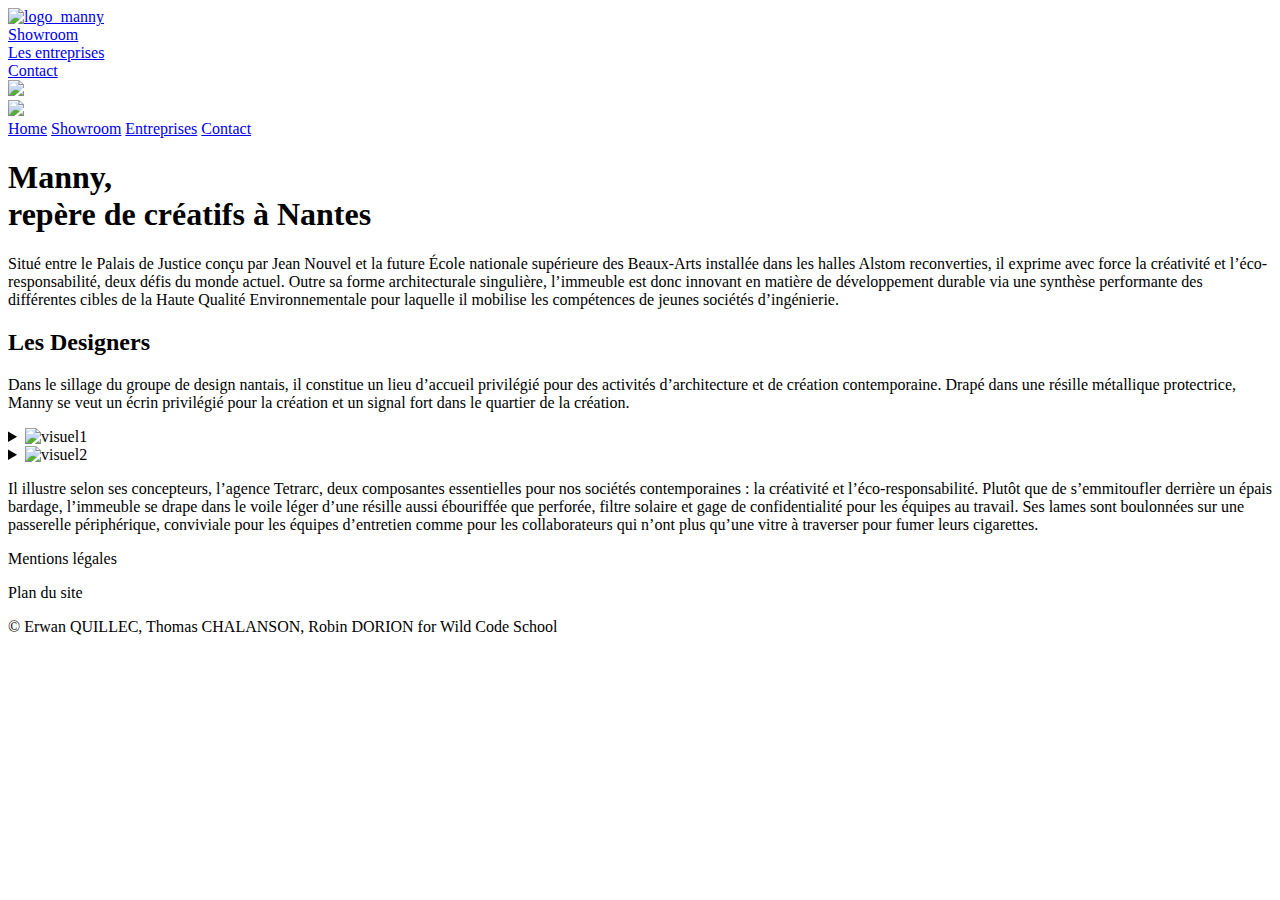
==== index.html @ 836ca5a5 "html cleaning : comments" ====
<!DOCTYPE html>
<html lang=fr dir="ltr">
  <head>
    <link rel="stylesheet" href="style.css">
    <meta charset="utf-8">
    <title>Immeuble Manny</title>
    <meta name='viewport' content='width=device-width, initial-scale=1.0, maximum-scale=1.0'>
    <script src="https://kit.fontawesome.com/61cb14f18b.js" crossorigin="anonymous"></script>
  </head>
  <body class="body-home">
    <header>
      <nav class="nav_links">
          <div class="nav_left">
            <li class="logo"><a href="index.html"><img src="images/logo_manny-2.png" alt="logo_manny"></a></li>
            <li><a href="showroom.html">Showroom</a></li>
            <li><a class="nav-entreprises" href="les_entreprises.html">Les entreprises</a></li>
          </div>
          <div class="nav_right">
            <li><a class="nav-contact" href="contact.html">Contact</a></li>
          </div>
      </nav>
    </header>

    <div class="header-mobile">
      <img id="button" src="images/open-menu.png">
      <div id="overlay">
        <img id="button2" src="images/open-menu.png">
        <nav id="nav">
          <a href="index.html">Home</a>
          <a href="showroom.html">Showroom</a>
          <a href="les_entreprises.html">Entreprises</a>
          <a href="contact.html">Contact</a>
        </nav>
      </div>
    </div>

    </div>

    <div class="texte">
      <h1>Manny,</br> repère de créatifs à Nantes</h1>
      <p>Situé entre le Palais de Justice conçu par Jean Nouvel et la future École nationale
        supérieure des Beaux-Arts installée dans les halles Alstom reconverties,
        il exprime avec force la créativité et l’éco-responsabilité, deux défis du monde actuel.
        Outre sa forme architecturale singulière, l’immeuble est donc innovant en matière de
        développement durable via une synthèse performante des différentes cibles de la Haute
        Qualité Environnementale pour laquelle il mobilise les compétences de jeunes sociétés
        d’ingénierie. </p>
    </div>
    <div class="parallax-home"></div>
<div class="tag-wrap">
    <div class="parallax-up-home">
      <div class="wrap-soustitre-home">
          <h2 class="titre-contenu">Les Designers</h2>
          <div class="sous-titre">
            <p class="italic">Dans le sillage du groupe de design nantais, il constitue un lieu d’accueil privilégié pour des activités d’architecture et de création contemporaine.
            Drapé dans une résille métallique protectrice, Manny se veut un écrin privilégié pour la création et un signal fort dans le quartier de la création.</p>
          </div>
      </div>
      <section class="contenu-home">
        <details class="image-contenu modal">
          <summary class="modal-trigger"> <img src="images/contenu-home-1.png" alt="visuel1"> </summary>
          <div class="modal-content"> <img src="images/contenu-home-1.png" alt="visuel1"> </div>
        </details>
        <details class="image-contenu modal2">
          <summary class="modal-trigger2"> <img src="images/contenu-home-2.jpg" alt="visuel2"> </summary>
          <div class="modal-content2"> <img src="images/contenu-home-2.jpg" alt="visuel2"> </div>
        </details>
        <p>Il illustre selon ses concepteurs, l’agence Tetrarc, deux composantes essentielles pour nos sociétés contemporaines : la créativité et l’éco-responsabilité.
Plutôt que de s’emmitoufler derrière un épais bardage, l’immeuble se drape dans le voile léger d’une résille aussi ébouriffée que perforée, filtre solaire et gage de confidentialité pour les équipes au travail. Ses lames sont boulonnées sur une passerelle périphérique, conviviale pour les équipes d’entretien comme pour les collaborateurs qui n’ont plus qu’une vitre à traverser pour fumer leurs cigarettes.</p>
      </section>
    </div>
      <div class="parallax-2-home">

      </div>
  </div>
        <footer>
          <section class="section-copyright">
            <p>Mentions légales</p>
            <p>Plan du site</p>
            <p>© Erwan QUILLEC, Thomas CHALANSON, Robin DORION for Wild Code School</p>
          </section>
          <section class="section-mediasocial">
            <div><a href="https://fr-fr.facebook.com/"><i class="fab fa-facebook-square fa-3x"></i></a></div>
            <div><a href="https://www.instagram.com/?hl=fr"><i class="fab fa-instagram-square fa-3x"></i></a></div>
            <div><a href="https://twitter.com/home"><i class="fab fa-twitter-square fa-3x"></i></a></div>
          </section>
        </footer>
          <script src="app.js" charset="utf-8"></script>
  </body>
</html>
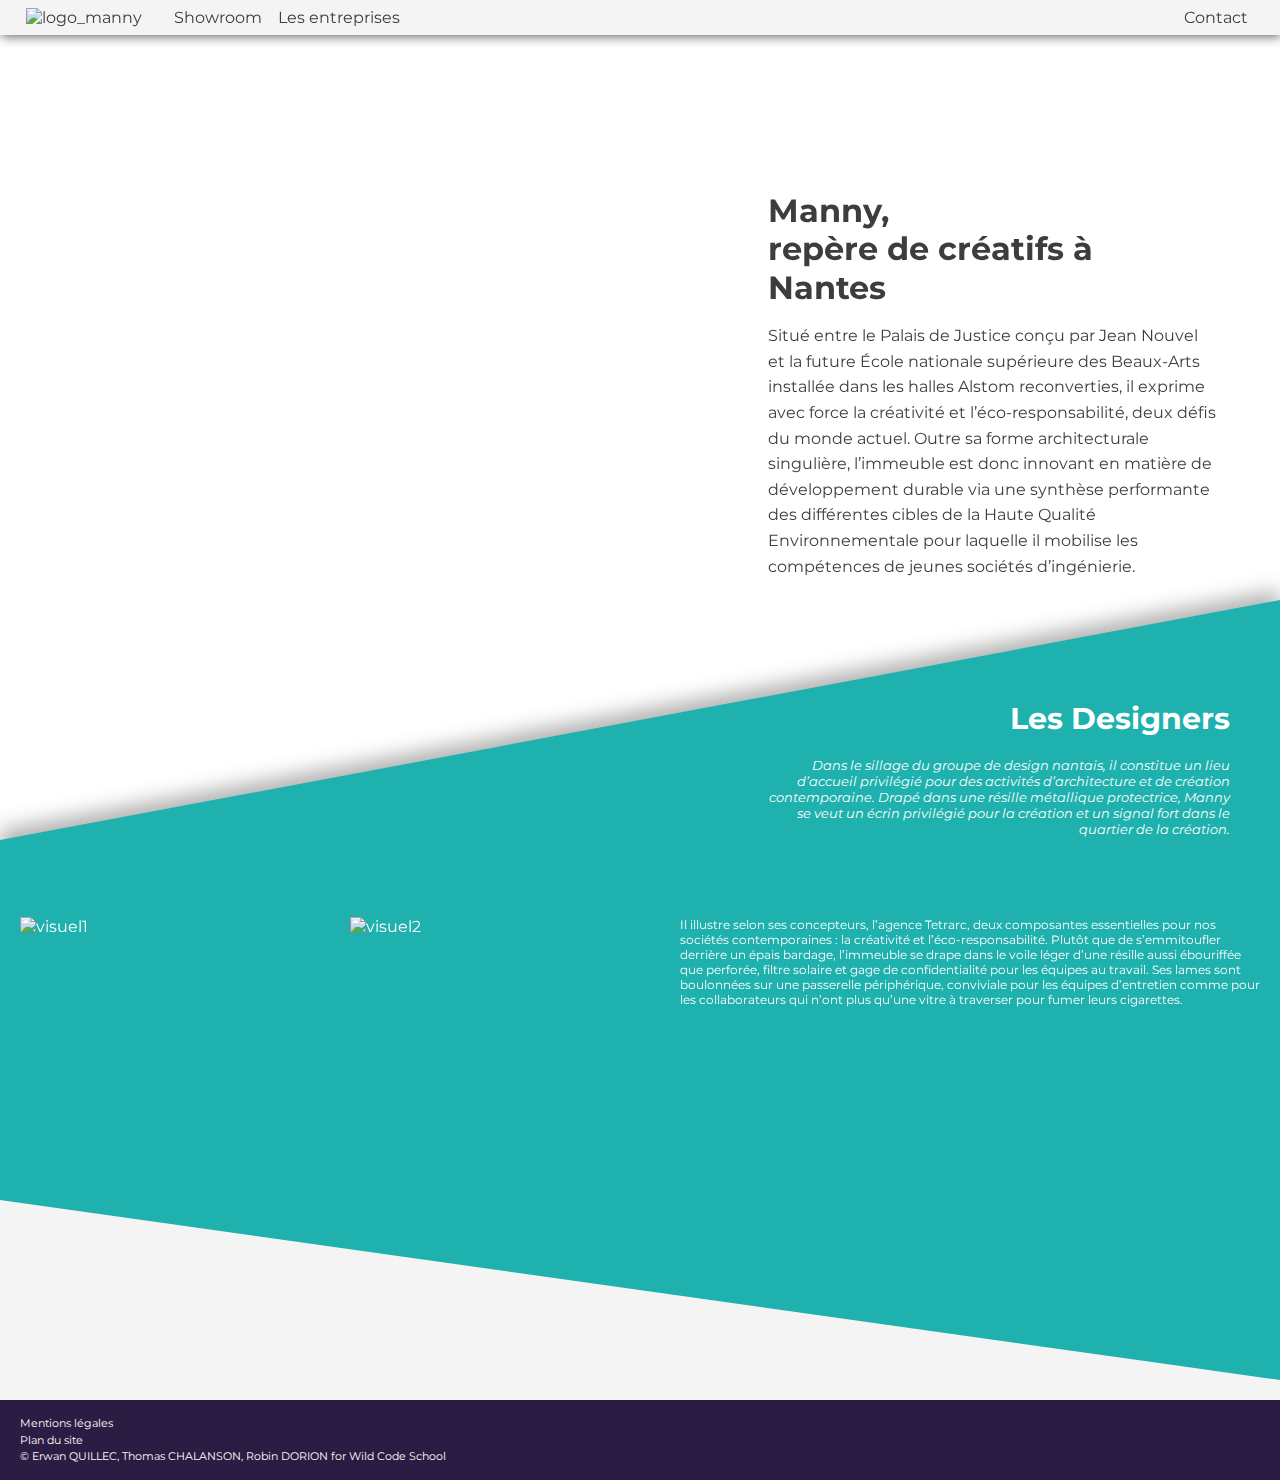
==== commit cc2ef8c9: "Bleh" ====
--- a/index.html
+++ b/index.html
@@ -1,5 +1,6 @@
 <!DOCTYPE html>
 <html lang=fr dir="ltr">
+
   <head>
     <link rel="stylesheet" href="style.css">
     <meta charset="utf-8">
@@ -7,7 +8,9 @@
     <meta name='viewport' content='width=device-width, initial-scale=1.0, maximum-scale=1.0'>
     <script src="https://kit.fontawesome.com/61cb14f18b.js" crossorigin="anonymous"></script>
   </head>
+
   <body class="body-home">
+
     <header>
       <nav class="nav_links">
           <div class="nav_left">
@@ -34,8 +37,6 @@
       </div>
     </div>
 
-    </div>
-
     <div class="texte">
       <h1>Manny,</br> repère de créatifs à Nantes</h1>
       <p>Situé entre le Palais de Justice conçu par Jean Nouvel et la future École nationale
@@ -46,45 +47,45 @@
         Qualité Environnementale pour laquelle il mobilise les compétences de jeunes sociétés
         d’ingénierie. </p>
     </div>
-    <div class="parallax-home"></div>
-<div class="tag-wrap">
-    <div class="parallax-up-home">
-      <div class="wrap-soustitre-home">
-          <h2 class="titre-contenu">Les Designers</h2>
-          <div class="sous-titre">
-            <p class="italic">Dans le sillage du groupe de design nantais, il constitue un lieu d’accueil privilégié pour des activités d’architecture et de création contemporaine.
-            Drapé dans une résille métallique protectrice, Manny se veut un écrin privilégié pour la création et un signal fort dans le quartier de la création.</p>
-          </div>
+    <div class="parallax-empty"></div>
+    <div class="tag-wrap">
+      <div class="parallax-up-home">
+        <div class="wrap-soustitre-home">
+            <h2 class="titre-contenu">Les Designers</h2>
+            <div class="sous-titre">
+              <p class="italic">Dans le sillage du groupe de design nantais, il constitue un lieu d’accueil privilégié pour des activités d’architecture et de création contemporaine.
+              Drapé dans une résille métallique protectrice, Manny se veut un écrin privilégié pour la création et un signal fort dans le quartier de la création.</p>
+            </div>
+        </div>
+        <section class="contenu-home">
+          <details class="image-contenu modal">
+            <summary class="modal-trigger"> <img src="images/contenu-home-1.png" alt="visuel1"> </summary>
+            <div class="modal-content"> <img src="images/contenu-home-1.png" alt="visuel1"> </div>
+          </details>
+          <details class="image-contenu modal2">
+            <summary class="modal-trigger2"> <img src="images/contenu-home-2.jpg" alt="visuel2"> </summary>
+            <div class="modal-content2"> <img src="images/contenu-home-2.jpg" alt="visuel2"> </div>
+          </details>
+          <p>Il illustre selon ses concepteurs, l’agence Tetrarc, deux composantes essentielles pour nos sociétés contemporaines : la créativité et l’éco-responsabilité. Plutôt que de s’emmitoufler derrière un épais bardage, l’immeuble se drape dans le voile léger d’une résille aussi ébouriffée que perforée, filtre solaire et gage de confidentialité pour les équipes au travail. Ses lames sont boulonnées sur une passerelle périphérique, conviviale pour les équipes d’entretien comme pour les collaborateurs qui n’ont plus qu’une vitre à traverser pour fumer leurs cigarettes.</p>
+        </section>
       </div>
-      <section class="contenu-home">
-        <details class="image-contenu modal">
-          <summary class="modal-trigger"> <img src="images/contenu-home-1.png" alt="visuel1"> </summary>
-          <div class="modal-content"> <img src="images/contenu-home-1.png" alt="visuel1"> </div>
-        </details>
-        <details class="image-contenu modal2">
-          <summary class="modal-trigger2"> <img src="images/contenu-home-2.jpg" alt="visuel2"> </summary>
-          <div class="modal-content2"> <img src="images/contenu-home-2.jpg" alt="visuel2"> </div>
-        </details>
-        <p>Il illustre selon ses concepteurs, l’agence Tetrarc, deux composantes essentielles pour nos sociétés contemporaines : la créativité et l’éco-responsabilité.
-Plutôt que de s’emmitoufler derrière un épais bardage, l’immeuble se drape dans le voile léger d’une résille aussi ébouriffée que perforée, filtre solaire et gage de confidentialité pour les équipes au travail. Ses lames sont boulonnées sur une passerelle périphérique, conviviale pour les équipes d’entretien comme pour les collaborateurs qui n’ont plus qu’une vitre à traverser pour fumer leurs cigarettes.</p>
+      <div class="parallax-2-home"></div>
+    </div>
+
+    <footer>
+      <section class="section-copyright">
+        <p>Mentions légales</p>
+        <p>Plan du site</p>
+        <p>© Erwan QUILLEC, Thomas CHALANSON, Robin DORION for Wild Code School</p>
       </section>
-    </div>
-      <div class="parallax-2-home">
+      <section class="section-mediasocial">
+        <div><a href="https://fr-fr.facebook.com/"><i class="fab fa-facebook-square fa-3x"></i></a></div>
+        <div><a href="https://www.instagram.com/?hl=fr"><i class="fab fa-instagram-square fa-3x"></i></a></div>
+        <div><a href="https://twitter.com/home"><i class="fab fa-twitter-square fa-3x"></i></a></div>
+      </section>
+    </footer>
 
-      </div>
-  </div>
-        <footer>
-          <section class="section-copyright">
-            <p>Mentions légales</p>
-            <p>Plan du site</p>
-            <p>© Erwan QUILLEC, Thomas CHALANSON, Robin DORION for Wild Code School</p>
-          </section>
-          <section class="section-mediasocial">
-            <div><a href="https://fr-fr.facebook.com/"><i class="fab fa-facebook-square fa-3x"></i></a></div>
-            <div><a href="https://www.instagram.com/?hl=fr"><i class="fab fa-instagram-square fa-3x"></i></a></div>
-            <div><a href="https://twitter.com/home"><i class="fab fa-twitter-square fa-3x"></i></a></div>
-          </section>
-        </footer>
-          <script src="app.js" charset="utf-8"></script>
+    <script src="app.js" charset="utf-8"></script>
+
   </body>
 </html>
--- a/style.css
+++ b/style.css
@@ -0,0 +1,989 @@
+@import url(https://fonts.googleapis.com/css?family=Montserrat:400,700);
+
+* {
+  padding: 0;
+  margin: 0;
+
+}
+
+html {
+  height: 100%;
+}
+
+body {
+  font-family: Montserrat, Arial, sans-serif;
+  height: 100%;
+}
+
+header {
+  z-index: 1000;
+  box-shadow: 1px 1px 12px #555;
+  background-color: #f5f4f5;
+  width: 100vw;
+  position: fixed;
+}
+
+h1 {
+  line-height: 120%;
+  padding-bottom: 1rem;
+}
+
+h2 {
+  font-size: 30px;
+  font-weight: bold;
+  padding-bottom: 4%;
+}
+
+/* -----------------DEBUT DU PARALLAX----------------- */
+
+.body-home {
+  background-image: url("images/S13-JDo-04.10-172.jpg");
+  height: 100%;
+  background-attachment: fixed;
+  background-position: center;
+  background-repeat: no-repeat;
+  background-size: cover;
+  background-color: transparent;
+}
+
+.body-entreprises {
+  background-image: url("images/les-entreprises.jpg");
+  height: 100%;
+  background-attachment: fixed;
+  background-position: center;
+  background-repeat: no-repeat;
+  background-size: cover;
+  background-color: transparent;
+}
+
+.body-contact {
+  background-image: url("images/telephone.jpg");
+  height: 100%;
+  background-attachment: fixed;
+  background-position: center;
+  background-repeat: no-repeat;
+  background-size: cover;
+  background-color: transparent;
+}
+
+.body-showroom {
+  background-image: url("images/showroom.jpg");
+  height: 100%;
+  background-attachment: fixed;
+  background-position: center;
+  background-repeat: no-repeat;
+  background-size: cover;
+  background-color: transparent;
+}
+
+.texte {
+  z-index: -1000;
+  height: auto;
+  width: 300px;
+  position: fixed;
+  padding-top: 200px;
+  padding-left: 65%;
+  color: #3d3d3d;
+}
+
+.parallax-empty {
+  width: 100%;
+  height: 600px;
+}
+
+.parallax-up-home {
+  width: auto;
+  height: 800px;
+  background-color: #1fb1ae;
+  clip-path: polygon(0 30%, 100% 0, 100% 100%, 0 100%);
+  color: white;
+}
+
+.tag-wrap {
+  filter: drop-shadow(0px -10px 10px rgba(0, 0, 0, 0.3));
+}
+
+.wrap-soustitre-home {
+  display: flex;
+  padding-top: 10px;
+  flex-direction: column;
+  align-items: flex-end;
+}
+
+.sous-titre {
+  width: 40%;
+}
+
+  .parallax-2-home {
+  width: auto;
+  height: 200px;
+  background-color: #f4f4f4;
+  /* background-image: url("fond-bleu-2.png"); */
+  clip-path: polygon(0 0%, 100% 90%, 100% 100%, 0 100%);
+  margin-top: -200px;
+}
+
+.parallax-2 {
+  width: auto;
+  height: 200px;
+  background-color: #f4f4f4;
+  /* background-image: url("fond-bleu-2.png"); */
+  clip-path: polygon(0 0%, 100% 90%, 100% 100%, 0 100%);
+  margin-top: -180px;
+}
+
+.test{
+  height: 300px;
+  background-color: black;
+}
+/* -----------------FIN DU PARALLAX----------------- */
+
+/* -----------------DEBUT DE LA NAV----------------- */
+
+
+a {
+  text-decoration: none;
+  color: #3d3d3d;
+}
+
+a:active {
+  color: #2b1c43;
+}
+
+li {
+  list-style: none;
+}
+
+.navigation {
+    height: 3rem;
+    display: flex;
+    align-items: center;
+}
+
+.nav_links {
+  display: flex;
+  justify-content: space-between;
+  align-items: center;
+  padding: 0.5rem 0 0.5rem 0;
+
+}
+
+.nav_left {
+  display: flex;
+  justify-content: flex-start;
+  align-items: center;
+  padding-left: 1.6rem;
+}
+
+.nav_left li {
+  padding-right: 1rem;
+}
+
+.nav_right {
+  justify-content: flex-end;
+  align-items: center;
+  padding-right: 2rem;
+}
+
+.logo img {
+  height: 2rem;
+  padding-right: 1rem;
+}
+
+.header-mobile {
+  display: none;
+}
+/*---------------------FIN HEADER------------------*/
+/*-------------------DEBUT MAIN--------------------*/
+
+
+
+.texte {
+  z-index: -1000;
+  height: auto;
+  width: auto;
+  padding-top: 15%;
+  padding-left: 60%;
+  padding-right: 5%;
+  color: #3d3d3d;
+  line-height: 160%;
+  position: fixed;
+}
+
+.parallax {
+  width: 100%;
+  height: 600px;
+}
+
+.parallax-up {
+  width: auto;
+  height: auto;
+  background-color: #1fb1ae;
+  clip-path: polygon(0 25%, 100% 0, 100% 100%, 0 100%);
+  color: white;
+  padding-bottom: 20%;
+}
+
+/* .section-soustitre {
+  text-align: end;
+  width: 100%;
+  height: 10%;
+  margin: 0 5% 50px 0;
+  font-size: 0.9rem;
+  line-height: 140%;
+  color: white; */
+}
+
+
+
+.section-soustitre p {
+  font-style: italic;
+}
+
+.flexbox-entreprises {
+  display: flex;
+  flex-wrap: wrap;
+  align-content: flex-start;
+  height: auto;
+  padding-top: 80px;
+}
+
+.section-entreprises {
+  display: flex;
+  width: 50%;
+  height: auto;
+  flex-shrink: 0;
+  padding-bottom: 20px;
+}
+
+.divlogo-entreprises {
+  width: 25%;
+  padding: 0px 2vw 0px 2vw;
+  height: auto;
+  flex-shrink: 0;
+}
+
+img {
+  max-width:100%;
+  max-height:100%;
+}
+
+.divtext-entreprises {
+  width: auto;
+  height: auto;
+  font-size: 0.9rem;
+  line-height: 140%;
+  padding-right: 2vw;
+  color: white;
+}
+
+.divtext-entreprises p span {
+  font-size: 1.3rem;
+  font-weight: bold;
+}
+
+/* -----------------FIN DE LA NAV----------------- */
+
+.titre-contenu {
+  padding: 90px 50px 20px 0;
+  font-size: 30px;
+  text-align: right;
+}
+
+.parallax-up-home p {
+  text-align: right;
+  font-size: 13px;
+  padding: 0 50px 0 0;
+}
+
+.parallax-up p {
+  text-align: right;
+  font-size: 13px;
+  padding: 0 50px 0 0;
+}
+
+.italic {
+  font-style: italic;
+}
+
+.contenu-home {
+  display: flex;
+  justify-content: space-around;
+  padding-top: 80px;
+
+}
+.contenu-home p {
+  font-size: 12px;
+  text-align: left;
+  width: 50%;
+  padding: 0 20px 0 20px;
+}
+.image-contenu {
+  flex-grow: 1;
+  width: 25%;
+  padding: 0 20px 0 20px;
+}
+
+.image-contenu img {
+  display: inline-block;
+  width: 100%;
+}
+
+/* -----------------DEBUT DU FOOTER----------------- */
+
+footer {
+    display: flex;
+    height: 80px;
+    background-color: #2B1C43;
+    color: white;
+    align-items: center;
+}
+
+.section-copyright {
+    font-size: 0.7rem;
+    flex-basis: 60%;
+    margin: auto 20px;
+    line-height: 150%;
+}
+
+.section-mediasocial {
+    flex-basis: 30%;
+    height: 100%;
+    display: flex;
+    justify-content: space-evenly;
+    align-items: center;
+}
+
+.fab {
+    color: white;
+}
+
+/* ---------------------FIN DU FOOTER--------------------- */
+
+/* Formulaire */
+
+.title-contact {
+    color: #1FB2AF;
+    background-color:#fff;
+    /* width: 68%; */
+    text-align: center;
+}
+
+#formulaire {
+    display: flex;
+    flex-direction: row;
+    padding-left: 5%;
+}
+
+form ul {
+    display: flex;
+    flex-direction: row;
+    list-style-type: none;
+}
+
+form div {
+    margin: 3em;
+}
+
+li input {
+  width: 100%;
+  padding: 10px;
+  margin: 1.5em;
+  border: none;
+  border-bottom: 1px solid;
+ }
+
+textarea {
+    height: 20em;
+    border-radius: 5px;
+    margin: 1em;
+    padding: 2em;
+}
+
+#envoyer {
+    padding: 1em;
+    color: #000;
+    background-color: transparent;
+    width: 100%;
+}
+
+#nom:hover, #prenom:hover, #email:hover, #motif:hover {
+    background-color: rgb(196, 187, 187);
+}
+
+#envoyer:hover {
+    background-color: #1FB2AF ;
+    color: #fff;
+}
+
+.parallax-up-contact {
+  width: auto;
+  height: 900px;
+  background-color: #f4f4f4;
+  clip-path: polygon(0 25%, 100% 0, 100% 100%, 0 100%);
+  color: #1fb1ae;
+}
+
+.parallax-2-contact {
+  width: auto;
+  height: 200px;
+  background-color: #1fb1ae;
+  /* background-image: url("fond-bleu-2.png"); */
+  clip-path: polygon(0 0%, 100% 90%, 100% 100%, 0 100%);
+  margin-top: -180px;
+}
+
+.formulaire-contact {
+  /* width: 100%; */
+  display: flex;
+  flex-direction: row;
+  align-items: center;
+  /* padding-left: 40%; */
+  /* border: 1px solid black; */
+
+}
+
+.adresse {
+  width: 30%;
+  padding-left: 7%;
+  text-align: center;
+  font-size: 1rem;
+}
+
+/*ICI LE CSS PAGE SHOWROOM*/
+.resa {
+    padding: 90px 0px 20px 50px;
+    font-size: 30px;
+    text-align: left;
+    color: #3d3d3d;
+  }
+
+  .text-resa {
+    text-align: left;
+    font-size: 13px;
+    padding: 0px 0px 0px 50px;
+    font-style: italic;
+    width: 40%;
+    color: #3d3d3d;
+  }
+
+  .parallax-2-resa {
+    width: auto;
+    height: 800px;
+    background-color: #f4f4f4;
+    /* background-image: url("fond-bleu-2.png"); */
+    clip-path: polygon(0 0%, 100% 20%, 100% 100%, 0 100%);
+    margin-top: -250px;
+  }
+
+
+  /* ICI LE CSS CALENDAR*/
+
+
+  .table-calendrier {
+      box-shadow: 5px 5px 5px rgba(31,178,175);
+      border-radius: 10px;
+      overflow: hidden;
+      width: 70%;
+      margin: 20px 0px 0px 50px;
+  }
+  .calendrier {
+      background-color: #F6F6F6;
+      padding: 2em;
+      width: 100%;
+  }
+  .calendrier caption {
+      background-color:#1FB2AF ;
+      color: #F6F6F6;
+      text-align: left;
+      padding: 30px 20px;
+      font-size: 200%;
+      text-transform: uppercase;
+      line-height: 0.9;
+  }
+  .calendrier thead th {
+      text-transform: uppercase;
+      color: #2B1C43;
+  }
+  .calendrier td, .calendrier th {
+      text-align: center;
+      padding: 0.8em;
+  }
+  .calendrier .huge {
+      font-size: 200%;
+      display: block;
+  }
+  .day {
+      display: inline-block;
+      width: 2em;
+      height: 2em;
+      line-height: 2em;
+      padding: .5em;
+      border-radius: 100%;
+      transition: all .5s;
+  }
+  .day:hover {
+      cursor: pointer;
+      background-color: #1FB2AF;
+      border-radius: 0;
+      color: #f6f6f6;
+  }
+  .current {
+      background-color:#2B1C43 ;
+      color: #f6f6f6;
+  }
+/*-----------------------------MODAL----------------*/
+  .modal-trigger {
+    cursor: pointer;
+    display: inline-block;
+  }
+
+  .modal-trigger2 {
+    cursor: pointer;
+    display: inline-block;
+  }
+
+  .modal[over] > .modal-trigger::before {
+    position: fixed;
+    top: 0;
+    right: 0;
+    bottom: 0;
+    left: 0;
+    display: block;
+    cursor: default;
+    content: '';
+    z-index: 10001;
+    background: rgba(27,31,35,0.5);
+  }
+
+  .modal2[over] > .modal-trigger2::before {
+    position: fixed;
+    top: 0;
+    right: 0;
+    bottom: 0;
+    left: 0;
+    display: block;
+    cursor: default;
+    content: '';
+    z-index: 10001;
+    background: rgba(27,31,35,0.5);
+  }
+
+  .modal-content {
+    position: fixed;
+    width: 40%;
+    /* left: 50%; */
+    transform: translate(110%,-80%);
+    z-index: 1000000000;
+    /* font-size: 4em; */
+    animation-name: fadein;
+    animation-duration: 1s;
+    animation-timing-function: ease-in-out;
+    /* border: 1px solid #d1d5da; */
+    /* border-radius: 3px; */
+    box-shadow: 1px 1px 10px rgba(0,0,0,0.3);
+  }
+
+  .modal-content2 {
+    position: fixed;
+    width: 40%;
+    transform: translate(45%,-80%);
+    z-index: 1000000000;
+    animation-name: fadein;
+    animation-duration: 1s;
+    animation-timing-function: ease-in-out;
+    box-shadow: 1px 1px 10px rgba(0,0,0,0.3);
+  }
+
+  @keyframes fadein {
+      from { opacity: 0; }
+      to { opacity: 1; }
+  }
+
+  .modal-trigger::-webkit-details-marker {
+    display:none;
+  }
+
+  .modal-trigger2::-webkit-details-marker {
+    display:none;
+  }
+
+/*--------------------- pu MODAL----------------*/
+
+  @media screen and (max-width: 768px) {
+    body {
+      text-align: center;
+    }
+
+    header {
+      display: none;
+    }
+
+    .header-mobile {
+      display: block;
+    }
+
+    #button {
+      display: block;
+      float: right;
+      text-align: right;
+      height: 20px;
+      padding: 4% 4% 0 0;
+    }
+
+    #button2 {
+      display: block;
+      float: right;
+      text-align: right;
+      height: 20px;
+      padding: 4% 4% 0 0;
+    }
+
+    #overlay {
+      position: fixed;
+      width: 100%;
+      height: 100%;
+      display: none;
+      flex-direction: column;
+      align-items: center;
+      justify-content: center;
+      background-color: #f6f6f6;
+      animation-name: fadein;
+      animation-duration: 0.5s;
+      animation-timing-function: ease-in-out;
+    }
+
+    @keyframes fadein {
+        from { opacity: 0; }
+        to   { opacity: 0.5; }
+
+    }
+
+    nav {
+      display: flex;
+      flex-direction: column;
+      align-items: center;
+      justify-content: center;
+    }
+
+    nav a {
+      padding: 8px;
+      text-decoration: none;
+      font-size: 36px;
+      color: grey;
+    }
+
+    .texte {
+      z-index: -1000;
+      height: auto;
+      width: auto;
+      padding: 5rem 2rem;
+      line-height: 20px;
+      color: white;
+      font-weight: 600;
+      text-align: start;
+    }
+    .parallax-up-home {
+      clip-path: polygon(0 8%, 100% 0, 100% 100%, 0 100%);
+      height: auto;
+    }
+    .sous-titre {
+      width: 100%;
+  }
+    .parallax-up-home p {
+      text-align: justify;
+      padding: 0 1rem;
+      font-size: 1rem;
+      line-height: 20px;
+  }
+    .wrap-soustitre-home {
+      display: block;
+  }
+    .titre-contenu {
+      padding: 90px 0px 20px 0px;
+      font-size: 30px;
+      text-align: center;
+    }
+      .contenu-home {
+        display: block;
+        padding-top: 2rem;
+    }
+    .contenu-home p {
+      width: auto;
+      padding: 2rem 2rem 5rem 2rem;
+  }
+    .image-contenu {
+      width: 100%;
+      padding: 0px 0px 5px 0px;
+  }
+    .parallax-2-home {
+      width: auto;
+      height: 80px;
+      background-color: #f4f4f4;
+      clip-path: polygon(0 0%, 100% 40%, 100% 100%, 0 100%);
+      margin-top: -45px;
+  }
+
+     .parallax-up-home {
+      clip-path: polygon(0 8%, 100% 0, 100% 100%, 0 100%);
+      height: auto;
+    }
+    .sous-titre {
+      width: 100%;
+  }
+
+    .parallax-up-home p {
+      text-align: justify;
+      padding: 0 1rem;
+      font-size: 1rem;
+      line-height: 20px;
+  }
+
+    .wrap-soustitre-home {
+      display: block;
+  }
+
+    .titre-contenu {
+      padding: 90px 0px 20px 0px;
+      font-size: 30px;
+      text-align: center;
+    }
+
+      .contenu-home {
+        display: block;
+        padding-top: 2rem;
+    }
+
+    .contenu-home p {
+      width: auto;
+      padding: 2rem 2rem 5rem 2rem;
+  }
+  
+    .image-contenu {
+      width: 100%;
+      padding: 0px 0px 5px 0px;
+  }
+
+
+      body {
+      text-align: center;
+    }
+    .texte {
+      z-index: -1000;
+      height: auto;
+      width: auto;
+      padding: 5rem 2rem;
+      line-height: 20px;
+      color: white;
+      font-weight: 600;
+      text-align: start;
+    }
+    .parallax-up-home {
+      clip-path: polygon(0 8%, 100% 0, 100% 100%, 0 100%);
+      height: auto;
+    }
+    .sous-titre {
+      width: 100%;
+  }
+    .parallax-up-home p {
+      text-align: justify;
+      padding: 0 1rem;
+      font-size: 1rem;
+      line-height: 20px;
+  }
+    .wrap-soustitre-home {
+      display: block;
+  }
+    .titre-contenu {
+      padding: 90px 0px 20px 0px;
+      font-size: 30px;
+      text-align: center;
+    }
+      .contenu-home {
+        display: block;
+        padding-top: 2rem;
+    }
+    .contenu-home p {
+      width: auto;
+      padding: 2rem 2rem 5rem 2rem;
+  }
+    .image-contenu {
+      width: 100%;
+      padding: 0px 0px 5px 0px;
+  }
+
+     .parallax-up-home {
+      clip-path: polygon(0 8%, 100% 0, 100% 100%, 0 100%);
+      height: auto;
+    }
+    .sous-titre {
+      width: 100%;
+  }
+    .parallax-up-home p {
+      text-align: justify;
+      padding: 0 1rem;
+      font-size: 1rem;
+      line-height: 20px;
+  }
+    .wrap-soustitre-home {
+      display: block;
+  }
+    .titre-contenu {
+      padding: 90px 0px 20px 0px;
+      font-size: 30px;
+      text-align: center;
+    }
+      .contenu-home {
+        display: block;
+        padding-top: 2rem;
+    }
+    .contenu-home p {
+      width: auto;
+      padding: 2rem 2rem 5rem 2rem;
+  }
+    .image-contenu {
+      width: 100%;
+      padding: 0px 0px 5px 0px;
+  }
+
+  /*------------------------------------------------------------*/
+
+  .parallax-up {
+    clip-path: polygon(0 4%, 100% 0, 100% 100%, 0 100%);
+    height: auto;
+  }
+  .sous-titre {
+    width: 100%;
+}
+  .parallax-up p {
+    text-align: justify;
+    padding: 0 1rem;
+    font-size: 1rem;
+    line-height: 20px;
+}
+  .wrap-soustitre-home {
+    display: block;
+}
+  .titre-contenu {
+    padding: 90px 0px 20px 0px;
+    font-size: 30px;
+    text-align: center;
+  }
+
+  .image-contenu {
+    width: 100%;
+    padding: 0px 0px 5px 0px;
+}
+
+   .parallax-up-home {
+    clip-path: polygon(0 8%, 100% 0, 100% 100%, 0 100%);
+    height: auto;
+  }
+  .sous-titre {
+    width: 100%;
+}
+  .parallax-up-home p {
+    text-align: justify;
+    padding: 0 1rem;
+    font-size: 1rem;
+    line-height: 20px;
+}
+  .wrap-soustitre-home {
+    display: block;
+}
+  .titre-contenu {
+    padding: 90px 0px 20px 0px;
+    font-size: 30px;
+    text-align: center;
+  }
+    .contenu-home {
+      display: block;
+      padding-top: 2rem;
+  }
+  .contenu-home p {
+    width: auto;
+    padding: 2rem 2rem 5rem 2rem;
+}
+  .image-contenu {
+    width: 100%;
+    padding: 0px 0px 5px 0px;
+}
+
+  .flexbox-entreprises {
+    display: block;
+  }
+  .section-entreprises {
+    width: auto;
+  }
+  .parallax-2 {
+    clip-path: polygon(0 0%, 100% 40%, 100% 100%, 0 100%);
+    margin-top: -90px;
+    height: 100px;
+  }
+  .parallax-2-resa {
+    width: auto;
+    height: 800px;
+    background-color: #f4f4f4;
+    background-image: url("fond-bleu-2.png");
+    clip-path: polygon(0 0%, 100% 8%, 100% 100%, 0 100%);
+    margin-top: -60px;
+}
+.resa {
+  padding: 90px 2rem 20px 2rem;
+  text-align: center;
+}
+.text-resa {
+  text-align: center;
+  font-size: 13px;
+  padding: 0px 2rem 0px 2rem;
+  width: auto;
+}
+
+.parallax-up-contact {
+  width: auto;
+  background-color: #f4f4f4;
+  clip-path: polygon(0 8%, 100% 0, 100% 100%, 0 100%);
+  color: #1fb1ae;
+  height: 970px;
+}
+
+.adresse {
+  width: 100%;
+  padding-left: 0%;
+}
+
+.formulaire-contact {
+  width: 100%;
+  display: block;
+  align-items: center;
+  padding: 0;
+}
+
+form ul {
+  display: block;
+  list-style-type: none;
+}
+ul div {
+  margin: 0;
+}
+
+textarea {
+  margin: 1em;
+  padding: 0;
+}
+
+li input {
+  width: auto;
+}
+
+.parallax-2-contact {
+
+  width: auto;
+  height: 100px;
+  background-color: #1fb1ae;
+  background-image: url("fond-bleu-2.png");
+  clip-path: polygon(0 0%, 100% 30%, 100% 100%, 0 100%);
+  margin-top: -50px;
+
+}
+}
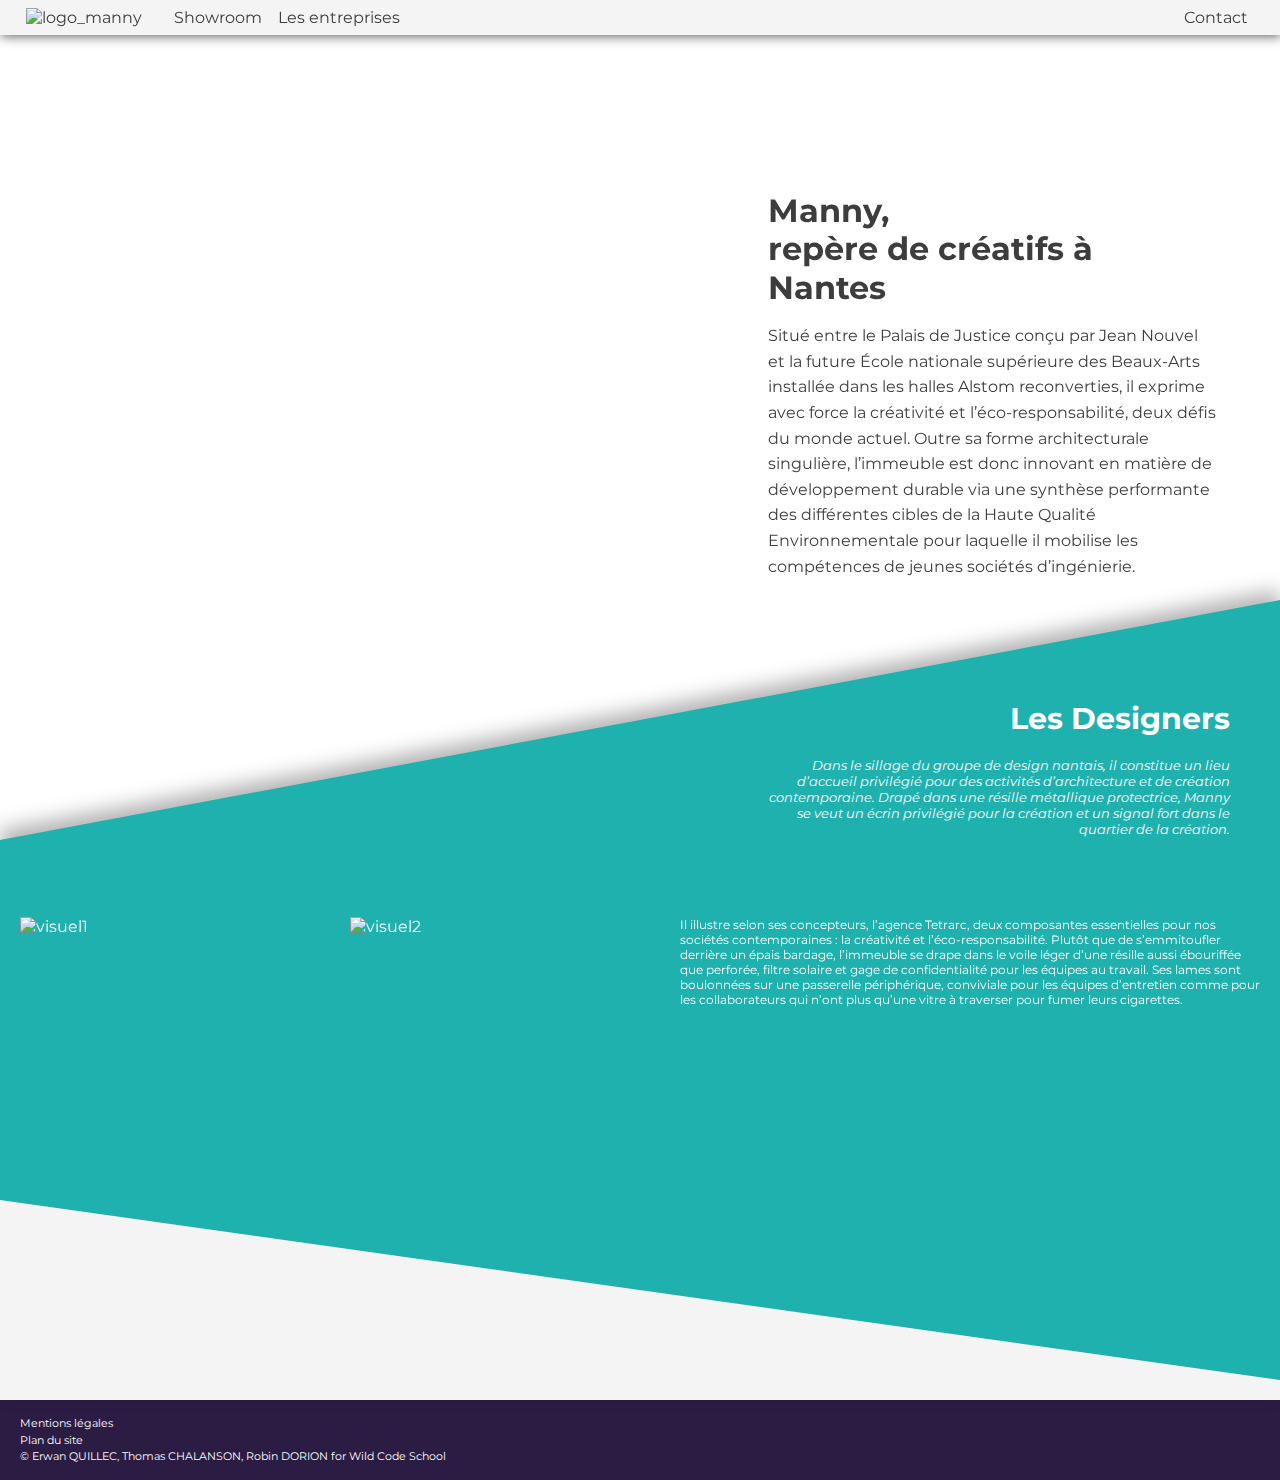
==== commit 0fc8af37: "Toutes les pages clean" ====
--- a/index.html
+++ b/index.html
@@ -47,7 +47,9 @@
         Qualité Environnementale pour laquelle il mobilise les compétences de jeunes sociétés
         d’ingénierie. </p>
     </div>
+
     <div class="parallax-empty"></div>
+
     <div class="tag-wrap">
       <div class="parallax-up-home">
         <div class="wrap-soustitre-home">
@@ -69,8 +71,9 @@
           <p>Il illustre selon ses concepteurs, l’agence Tetrarc, deux composantes essentielles pour nos sociétés contemporaines : la créativité et l’éco-responsabilité. Plutôt que de s’emmitoufler derrière un épais bardage, l’immeuble se drape dans le voile léger d’une résille aussi ébouriffée que perforée, filtre solaire et gage de confidentialité pour les équipes au travail. Ses lames sont boulonnées sur une passerelle périphérique, conviviale pour les équipes d’entretien comme pour les collaborateurs qui n’ont plus qu’une vitre à traverser pour fumer leurs cigarettes.</p>
         </section>
       </div>
-      <div class="parallax-2-home"></div>
     </div>
+
+    <div class="parallax-2-home"></div>
 
     <footer>
       <section class="section-copyright">
--- a/style.css
+++ b/style.css
@@ -758,7 +758,7 @@
       width: auto;
       padding: 2rem 2rem 5rem 2rem;
   }
-  
+
     .image-contenu {
       width: 100%;
       padding: 0px 0px 5px 0px;
@@ -848,37 +848,41 @@
 
   /*------------------------------------------------------------*/
 
-  .parallax-up {
-    clip-path: polygon(0 4%, 100% 0, 100% 100%, 0 100%);
-    height: auto;
-  }
+.parallax-up {
+  clip-path: polygon(0 4%, 100% 0, 100% 100%, 0 100%);
+  height: auto;
+}
+  
   .sous-titre {
     width: 100%;
 }
+
   .parallax-up p {
     text-align: justify;
     padding: 0 1rem;
     font-size: 1rem;
     line-height: 20px;
 }
+
   .wrap-soustitre-home {
     display: block;
 }
-  .titre-contenu {
-    padding: 90px 0px 20px 0px;
-    font-size: 30px;
-    text-align: center;
-  }
-
-  .image-contenu {
-    width: 100%;
-    padding: 0px 0px 5px 0px;
-}
-
-   .parallax-up-home {
-    clip-path: polygon(0 8%, 100% 0, 100% 100%, 0 100%);
-    height: auto;
-  }
+
+.titre-contenu {
+  padding: 90px 0px 20px 0px;
+  font-size: 30px;
+  text-align: center;
+}
+
+.image-contenu {
+  width: 100%;
+  padding: 0px 0px 5px 0px;
+}
+
+ .parallax-up-home {
+  clip-path: polygon(0 8%, 100% 0, 100% 100%, 0 100%);
+  height: auto;
+}
   .sous-titre {
     width: 100%;
 }
@@ -891,15 +895,15 @@
   .wrap-soustitre-home {
     display: block;
 }
-  .titre-contenu {
-    padding: 90px 0px 20px 0px;
-    font-size: 30px;
-    text-align: center;
-  }
-    .contenu-home {
-      display: block;
-      padding-top: 2rem;
-  }
+.titre-contenu {
+  padding: 90px 0px 20px 0px;
+  font-size: 30px;
+  text-align: center;
+}
+  .contenu-home {
+    display: block;
+    padding-top: 2rem;
+}
   .contenu-home p {
     width: auto;
     padding: 2rem 2rem 5rem 2rem;
@@ -909,17 +913,17 @@
     padding: 0px 0px 5px 0px;
 }
 
-  .flexbox-entreprises {
-    display: block;
-  }
-  .section-entreprises {
-    width: auto;
-  }
-  .parallax-2 {
-    clip-path: polygon(0 0%, 100% 40%, 100% 100%, 0 100%);
-    margin-top: -90px;
-    height: 100px;
-  }
+.flexbox-entreprises {
+  display: block;
+}
+.section-entreprises {
+  width: auto;
+}
+.parallax-2 {
+  clip-path: polygon(0 0%, 100% 40%, 100% 100%, 0 100%);
+  margin-top: -90px;
+  height: 100px;
+}
   .parallax-2-resa {
     width: auto;
     height: 800px;
@@ -928,6 +932,24 @@
     clip-path: polygon(0 0%, 100% 8%, 100% 100%, 0 100%);
     margin-top: -60px;
 }
+
+.parallax-up-contact {
+  width: auto;
+  background-color: #f4f4f4;
+  clip-path: polygon(0 8%, 100% 0, 100% 100%, 0 100%);
+  color: #1fb1ae;
+  height: 970px;
+}
+
+.parallax-2-contact {
+  width: auto;
+  height: 100px;
+  background-color: #1fb1ae;
+  background-image: url("fond-bleu-2.png");
+  clip-path: polygon(0 0%, 100% 30%, 100% 100%, 0 100%);
+  margin-top: -50px;
+
+}
 .resa {
   padding: 90px 2rem 20px 2rem;
   text-align: center;
@@ -937,14 +959,6 @@
   font-size: 13px;
   padding: 0px 2rem 0px 2rem;
   width: auto;
-}
-
-.parallax-up-contact {
-  width: auto;
-  background-color: #f4f4f4;
-  clip-path: polygon(0 8%, 100% 0, 100% 100%, 0 100%);
-  color: #1fb1ae;
-  height: 970px;
 }
 
 .adresse {
@@ -975,15 +989,4 @@
 li input {
   width: auto;
 }
-
-.parallax-2-contact {
-
-  width: auto;
-  height: 100px;
-  background-color: #1fb1ae;
-  background-image: url("fond-bleu-2.png");
-  clip-path: polygon(0 0%, 100% 30%, 100% 100%, 0 100%);
-  margin-top: -50px;
-
-}
-}
+}
